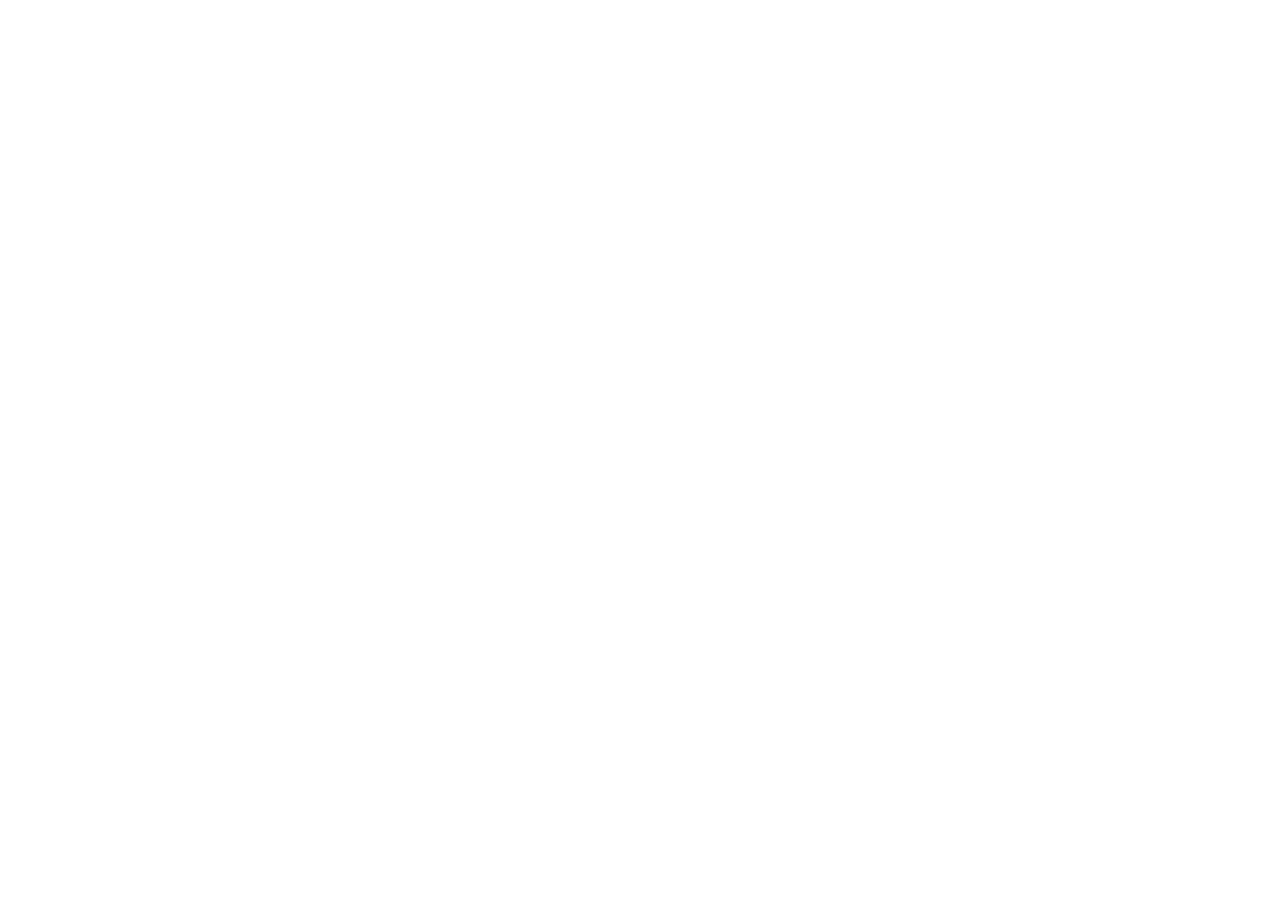
==== HW4/index.html @ 1e3daa5f "added hm4" ====
<!DOCTYPE html>
<html lang="en">
<head>
    <meta charset="UTF-8">
    <meta name="viewport" content="width=device-width, initial-scale=1.0">
    <title>Document</title>
</head>
<body>
    
</body>
</html>
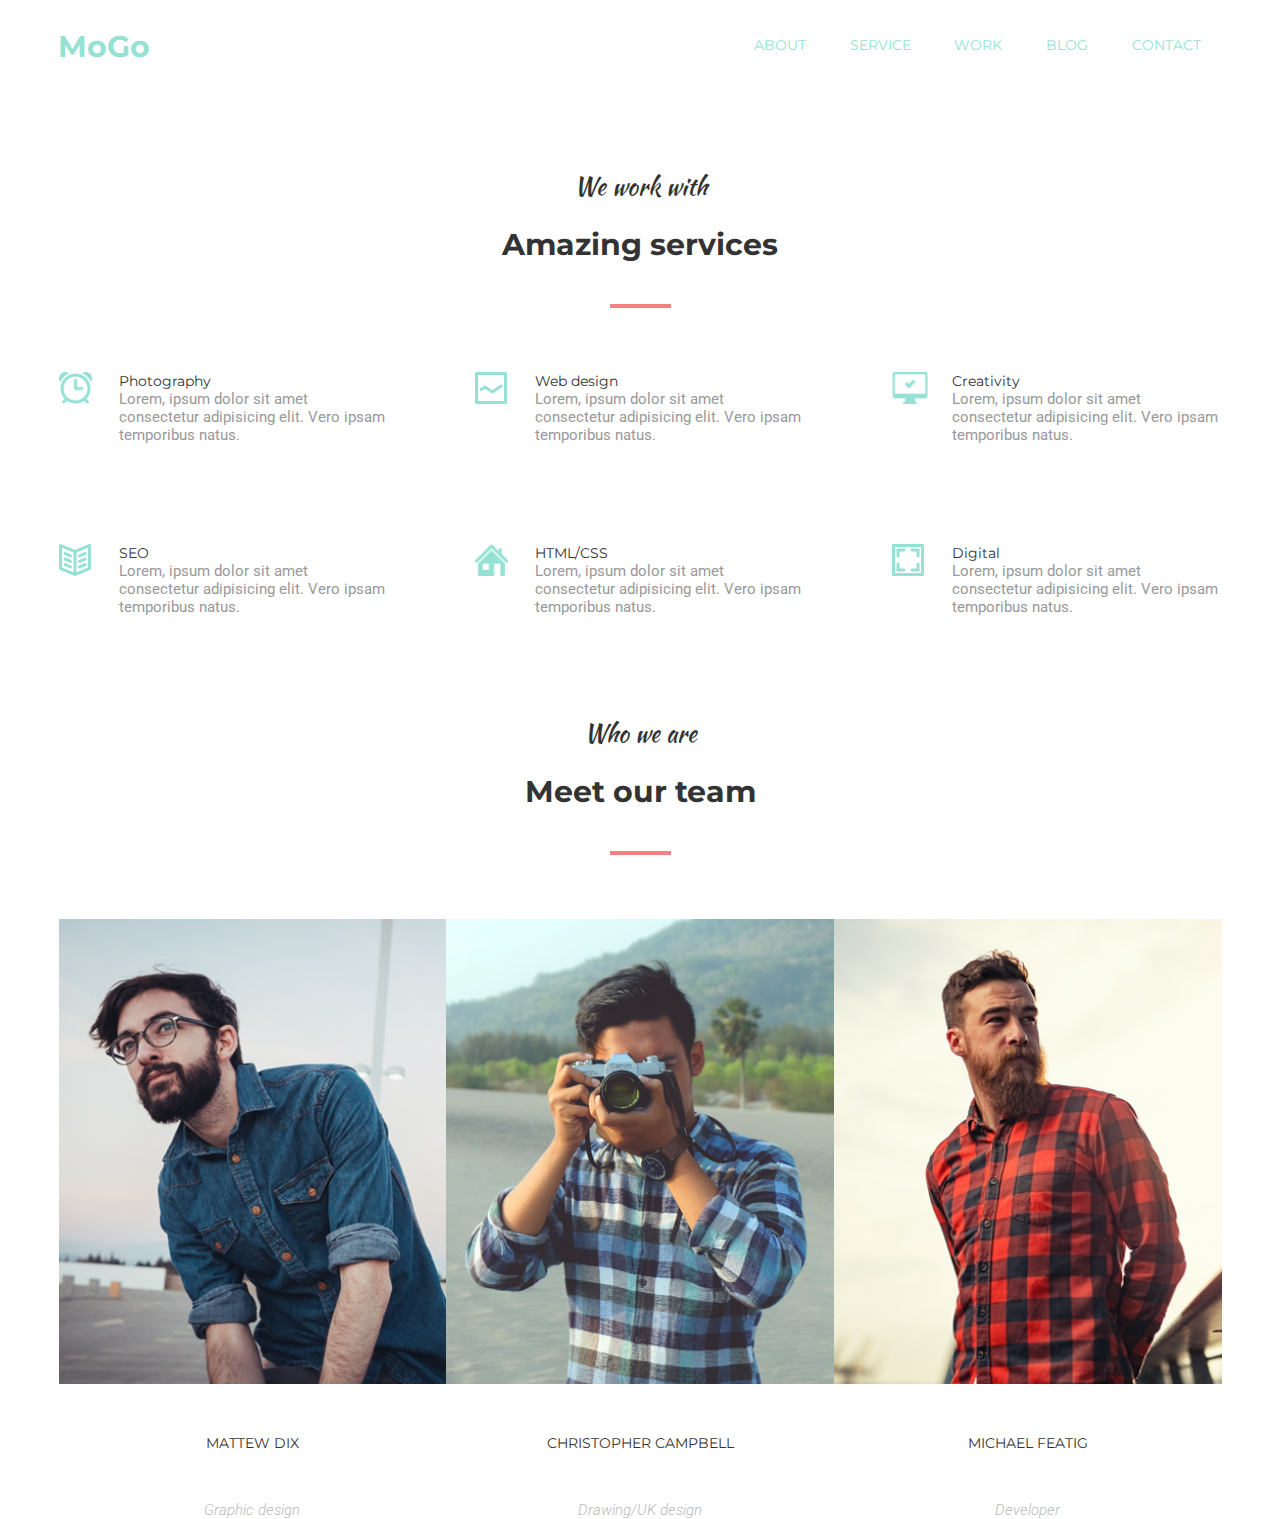
==== commit a5ca38e8: "HW4" ====
--- a/HW4/index.html
+++ b/HW4/index.html
@@ -3,9 +3,151 @@
 <head>
     <meta charset="UTF-8">
     <meta name="viewport" content="width=device-width, initial-scale=1.0">
-    <title>Document</title>
+    <link rel="stylesheet" href="./css/styles.css">
+    <title>Homework 4</title>
 </head>
 <body>
+     
+<header class="header">
+
+
+   <a href="#" >
+  <h1 class="logo"> MoGo</h1>
+   </a>
+
+
+<nav class="navigation">
+<ul class="list">
+<li class="item" ><a href="#"></a> about</li>
+<li class="item"><a href="#"></a> service</li>
+<li class="item"><a href="#"></a> work</li>
+<li class="item"><a href="#"></a> blog</li>
+<li class="item"><a href="#"></a> contact</li>
+</ul>
+</nav>
+
+</header>
+
+
+
+<main class="main"> 
+
+<section class="section">
+<div class="services">
+       <h4 class="services_title">We work with</h4>
+       <h4 class="services_main_title">Amazing services</h4>
+
+<div class="card_conteiner">
+   
+<div class="services_card">
+
+    <img src="./images/ALARM1.png " class="card_img" alt="ALARM1">
+
+    <div class="card_text_wrapper">
+
+    <h5 class="card_title">Photography</h5>
+    <p class="card_text">Lorem, ipsum dolor sit amet consectetur adipisicing elit. Vero ipsam temporibus natus.</p>
     
+   </div>
+
+</div>
+
+<div class="services_card">
+
+   <img src="./images/LINE GRAPH2.png " class="card_img" alt="picture">
+
+   <div class="card_text_wrapper">
+
+   <h5 class="card_title">Web design</h5>
+   <p class="card_text">Lorem, ipsum dolor sit amet consectetur adipisicing elit. Vero ipsam temporibus natus.</p>
+   
+  </div>
+
+</div>
+
+<div class="services_card">
+
+   <img src="./images/COMPUTER _ OK3.png " class="card_img" alt="computer">
+
+   <div class="card_text_wrapper">
+
+   <h5 class="card_title">Creativity</h5>
+   <p class="card_text">Lorem, ipsum dolor sit amet consectetur adipisicing elit. Vero ipsam temporibus natus.</p>
+   
+  </div>
+
+</div>
+
+<div class="services_card">
+
+   <img src="./images/BOOK 2 4.png " class="card_img" alt="book">
+
+   <div class="card_text_wrapper">
+
+   <h5 class="card_title">SEO</h5>
+   <p class="card_text">Lorem, ipsum dolor sit amet consectetur adipisicing elit. Vero ipsam temporibus natus.</p>
+   
+  </div>
+
+</div>
+
+<div class="services_card">
+
+   <img src="./images/HOME5.png " class="card_img" alt="home">
+
+   <div class="card_text_wrapper">
+
+   <h5 class="card_title">HTML/CSS</h5>
+   <p class="card_text">Lorem, ipsum dolor sit amet consectetur adipisicing elit. Vero ipsam temporibus natus.</p>
+   
+  </div>
+
+</div>
+
+<div class="services_card">
+
+   <img src="./images/IMAGE6.png " class="card_img" alt="picture">
+
+   <div class="card_text_wrapper">
+
+   <h5 class="card_title">Digital</h5>
+   <p class="card_text">Lorem, ipsum dolor sit amet consectetur adipisicing elit. Vero ipsam temporibus natus.</p>
+   
+  </div>
+
+</div>
+
+</div>
+</div>
+
+
+<section class="our_team">
+   <h4 class="team_title">Who we are</h4>
+   <h4 class="team_main_title">Meet our team</h4>
+
+<div class="card2">
+
+<div class="card_conteiner2">
+<img class="card2_img" src="./images/Layer 16.png" alt="Mattew Dix">
+<h5 class="card2_title">Mattew Dix</h5>
+<h6 class="card2_title2">Graphic design</h6>
+</div>
+
+<div class="card_conteiner2">
+   <img class="card2_img" src="./images/Layer 19.png" alt="Mattew Dix">
+   <h5 class="card2_title">Christopher Campbell</h5>
+   <h6 class="card2_title2">Drawing/UK design</h6>
+   </div>
+
+   <div class="card_conteiner2">
+      <img class="card2_img" src="./images/Layer 18.png" alt="Mattew Dix">
+      <h5 class="card2_title">Michael Featig</h5>
+      <h6 class="card2_title2">Developer</h6>
+      </div>
+   </div>
+</section>
+</section>
+
+</main> 
 </body>
 </html>--- a/HW4/css/styles.css
+++ b/HW4/css/styles.css
@@ -0,0 +1,17 @@
+@import "./reset.css";
+
+@import url('https://fonts.googleapis.com/css?family=Montserrat:300,400,500,600,700&display=swap');
+
+/* font-family: 'Montserrat', sans-serif; */
+
+@import url('https://fonts.googleapis.com/css?family=Kaushan+Script&display=swap');
+
+/* font-family: 'Kaushan Script', cursive; */
+
+@import url('https://fonts.googleapis.com/css?family=Roboto:100,300,400,500,700,900&display=swap');
+
+/* font-family: 'Roboto', sans-serif; */
+
+@import "./header.css";
+
+@import "./main.css";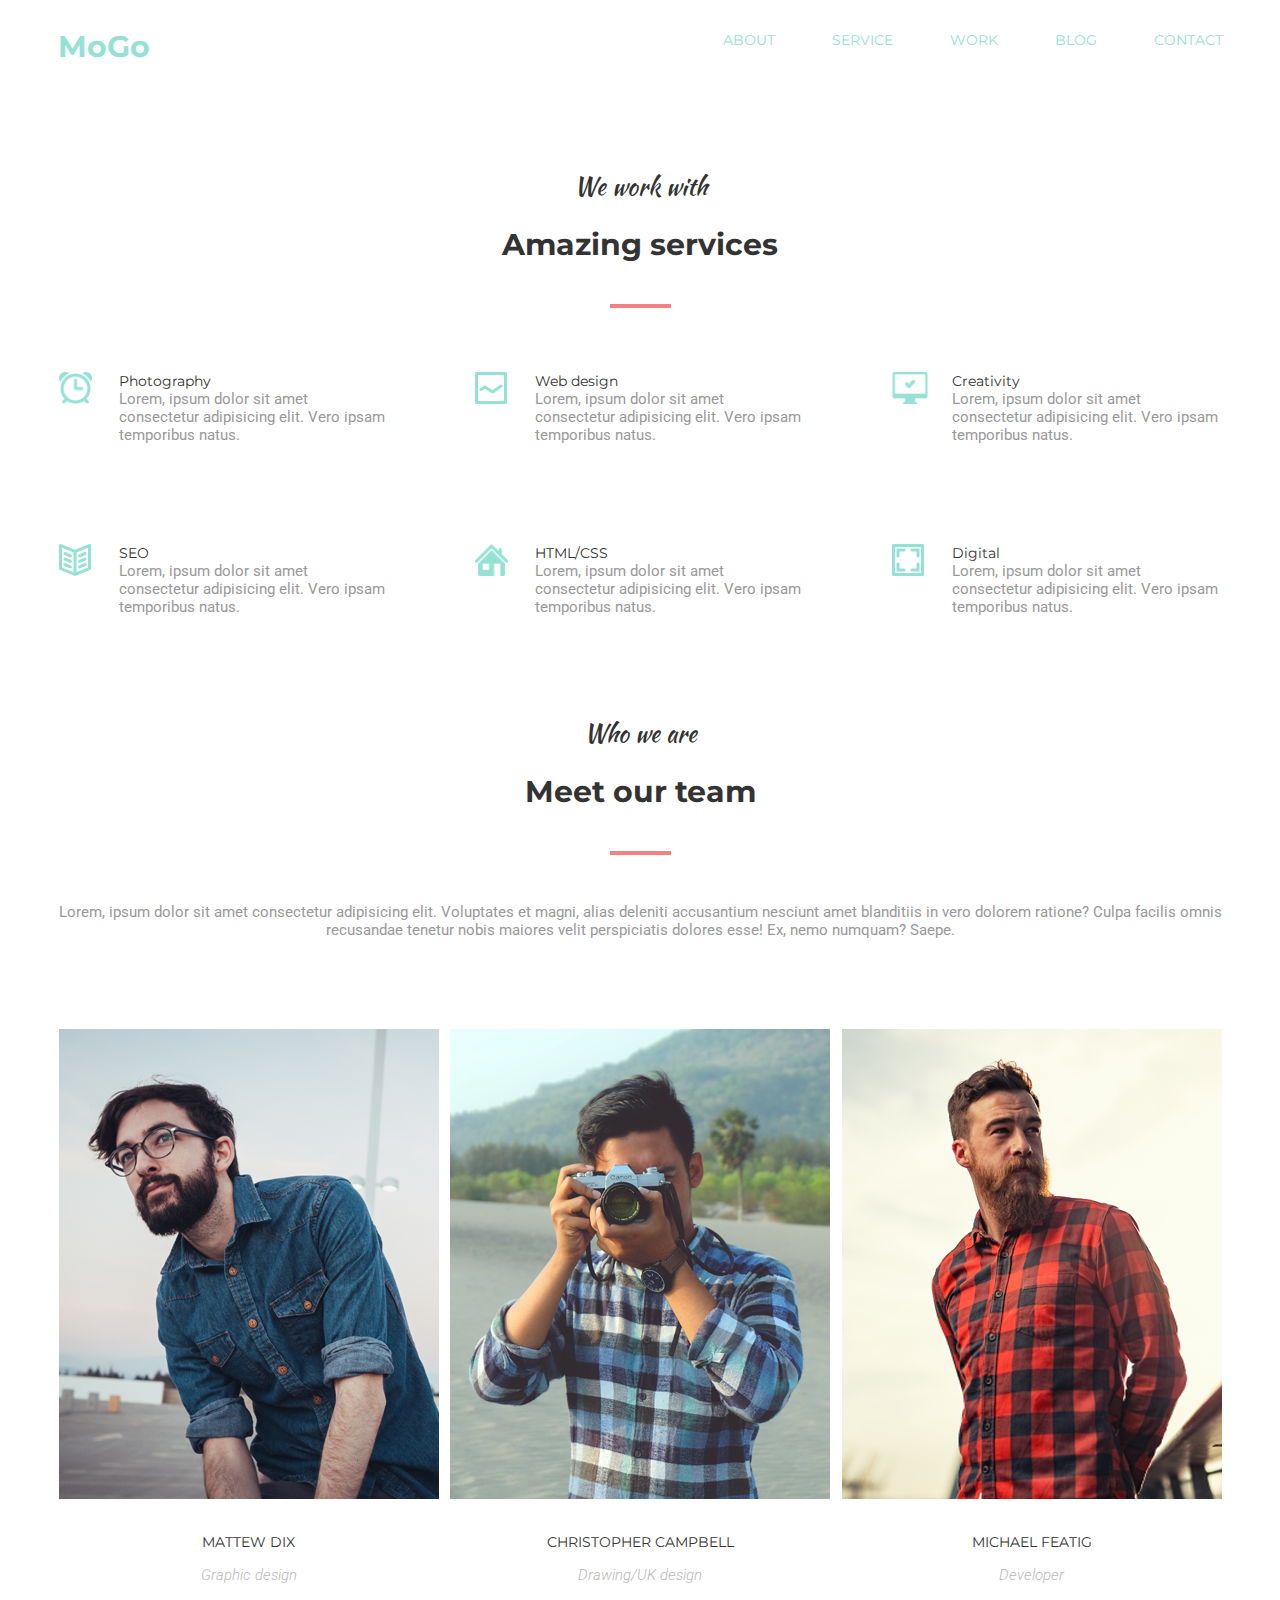
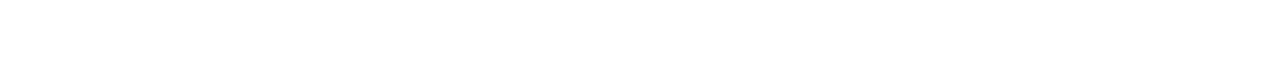
==== commit 3214c58f: "fixed errors" ====
--- a/HW4/index.html
+++ b/HW4/index.html
@@ -18,11 +18,11 @@
 
 <nav class="navigation">
 <ul class="list">
-<li class="item" ><a href="#"></a> about</li>
-<li class="item"><a href="#"></a> service</li>
-<li class="item"><a href="#"></a> work</li>
-<li class="item"><a href="#"></a> blog</li>
-<li class="item"><a href="#"></a> contact</li>
+<li class="item" ><a href="#" class="link">about</a></li>
+<li class="item"><a href="#" class="link">service</a></li>
+<li class="item"><a href="#" class="link">work</a></li>
+<li class="item"><a href="#" class="link">blog</a></li>
+<li class="item"><a href="#" class="link">contact</a></li>
 </ul>
 </nav>
 
@@ -32,8 +32,7 @@
 
 <main class="main"> 
 
-<section class="section">
-<div class="services">
+<section class="services">
        <h4 class="services_title">We work with</h4>
        <h4 class="services_main_title">Amazing services</h4>
 
@@ -54,7 +53,7 @@
 
 <div class="services_card">
 
-   <img src="./images/LINE GRAPH2.png " class="card_img" alt="picture">
+   <img src="./images/line_graph.png" class="card_img" alt="picture">
 
    <div class="card_text_wrapper">
 
@@ -67,7 +66,7 @@
 
 <div class="services_card">
 
-   <img src="./images/COMPUTER _ OK3.png " class="card_img" alt="computer">
+   <img src="./images/computer.png" class="card_img" alt="computer">
 
    <div class="card_text_wrapper">
 
@@ -80,7 +79,7 @@
 
 <div class="services_card">
 
-   <img src="./images/BOOK 2 4.png " class="card_img" alt="book">
+   <img src="./images/book.png" class="card_img" alt="book">
 
    <div class="card_text_wrapper">
 
@@ -93,7 +92,7 @@
 
 <div class="services_card">
 
-   <img src="./images/HOME5.png " class="card_img" alt="home">
+   <img src="./images/HOME5.png" class="card_img" alt="home">
 
    <div class="card_text_wrapper">
 
@@ -106,7 +105,7 @@
 
 <div class="services_card">
 
-   <img src="./images/IMAGE6.png " class="card_img" alt="picture">
+   <img src="./images/IMAGE6.png" class="card_img" alt="picture">
 
    <div class="card_text_wrapper">
 
@@ -118,29 +117,30 @@
 </div>
 
 </div>
-</div>
+
 
 
 <section class="our_team">
    <h4 class="team_title">Who we are</h4>
    <h4 class="team_main_title">Meet our team</h4>
+   <p class="text">Lorem, ipsum dolor sit amet consectetur adipisicing elit. Voluptates et magni, alias deleniti accusantium nesciunt amet blanditiis in vero dolorem ratione? Culpa facilis omnis recusandae tenetur nobis maiores velit perspiciatis dolores esse! Ex, nemo numquam? Saepe.</p>
 
 <div class="card2">
 
 <div class="card_conteiner2">
-<img class="card2_img" src="./images/Layer 16.png" alt="Mattew Dix">
+<img class="card2_img" src="./images/Layer16.png" alt="Mattew Dix">
 <h5 class="card2_title">Mattew Dix</h5>
 <h6 class="card2_title2">Graphic design</h6>
 </div>
 
 <div class="card_conteiner2">
-   <img class="card2_img" src="./images/Layer 19.png" alt="Mattew Dix">
+   <img class="card2_img" src="./images/Layer19.png" alt="Mattew Dix">
    <h5 class="card2_title">Christopher Campbell</h5>
    <h6 class="card2_title2">Drawing/UK design</h6>
    </div>
 
    <div class="card_conteiner2">
-      <img class="card2_img" src="./images/Layer 18.png" alt="Mattew Dix">
+      <img class="card2_img" src="./images/Layer18.png" alt="Mattew Dix">
       <h5 class="card2_title">Michael Featig</h5>
       <h6 class="card2_title2">Developer</h6>
       </div>
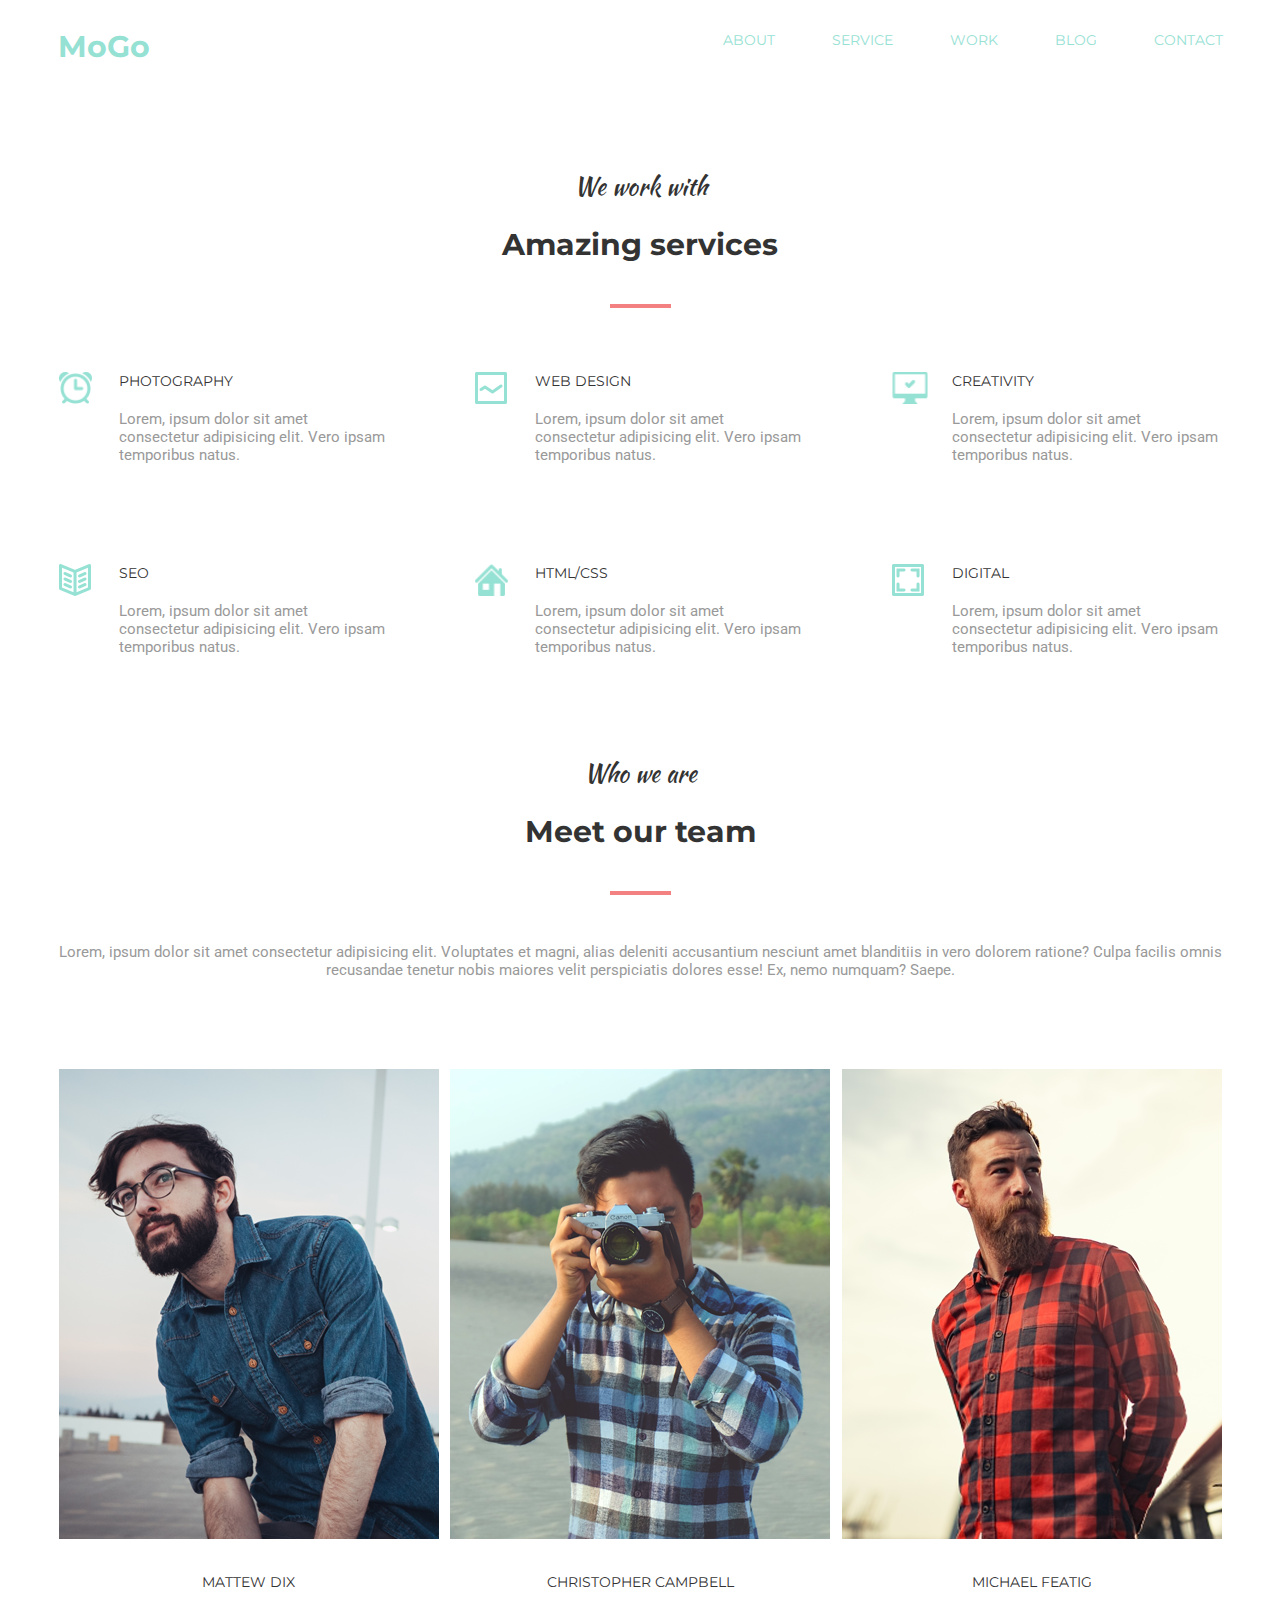
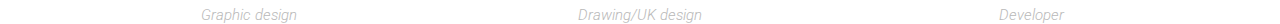
==== commit 2e9bc15e: "fixed errors" ====
--- a/HW4/index.html
+++ b/HW4/index.html
@@ -117,7 +117,7 @@
 </div>
 
 </div>
-
+</section>
 
 
 <section class="our_team">
@@ -146,7 +146,7 @@
       </div>
    </div>
 </section>
-</section>
+
 
 </main> 
 </body>
